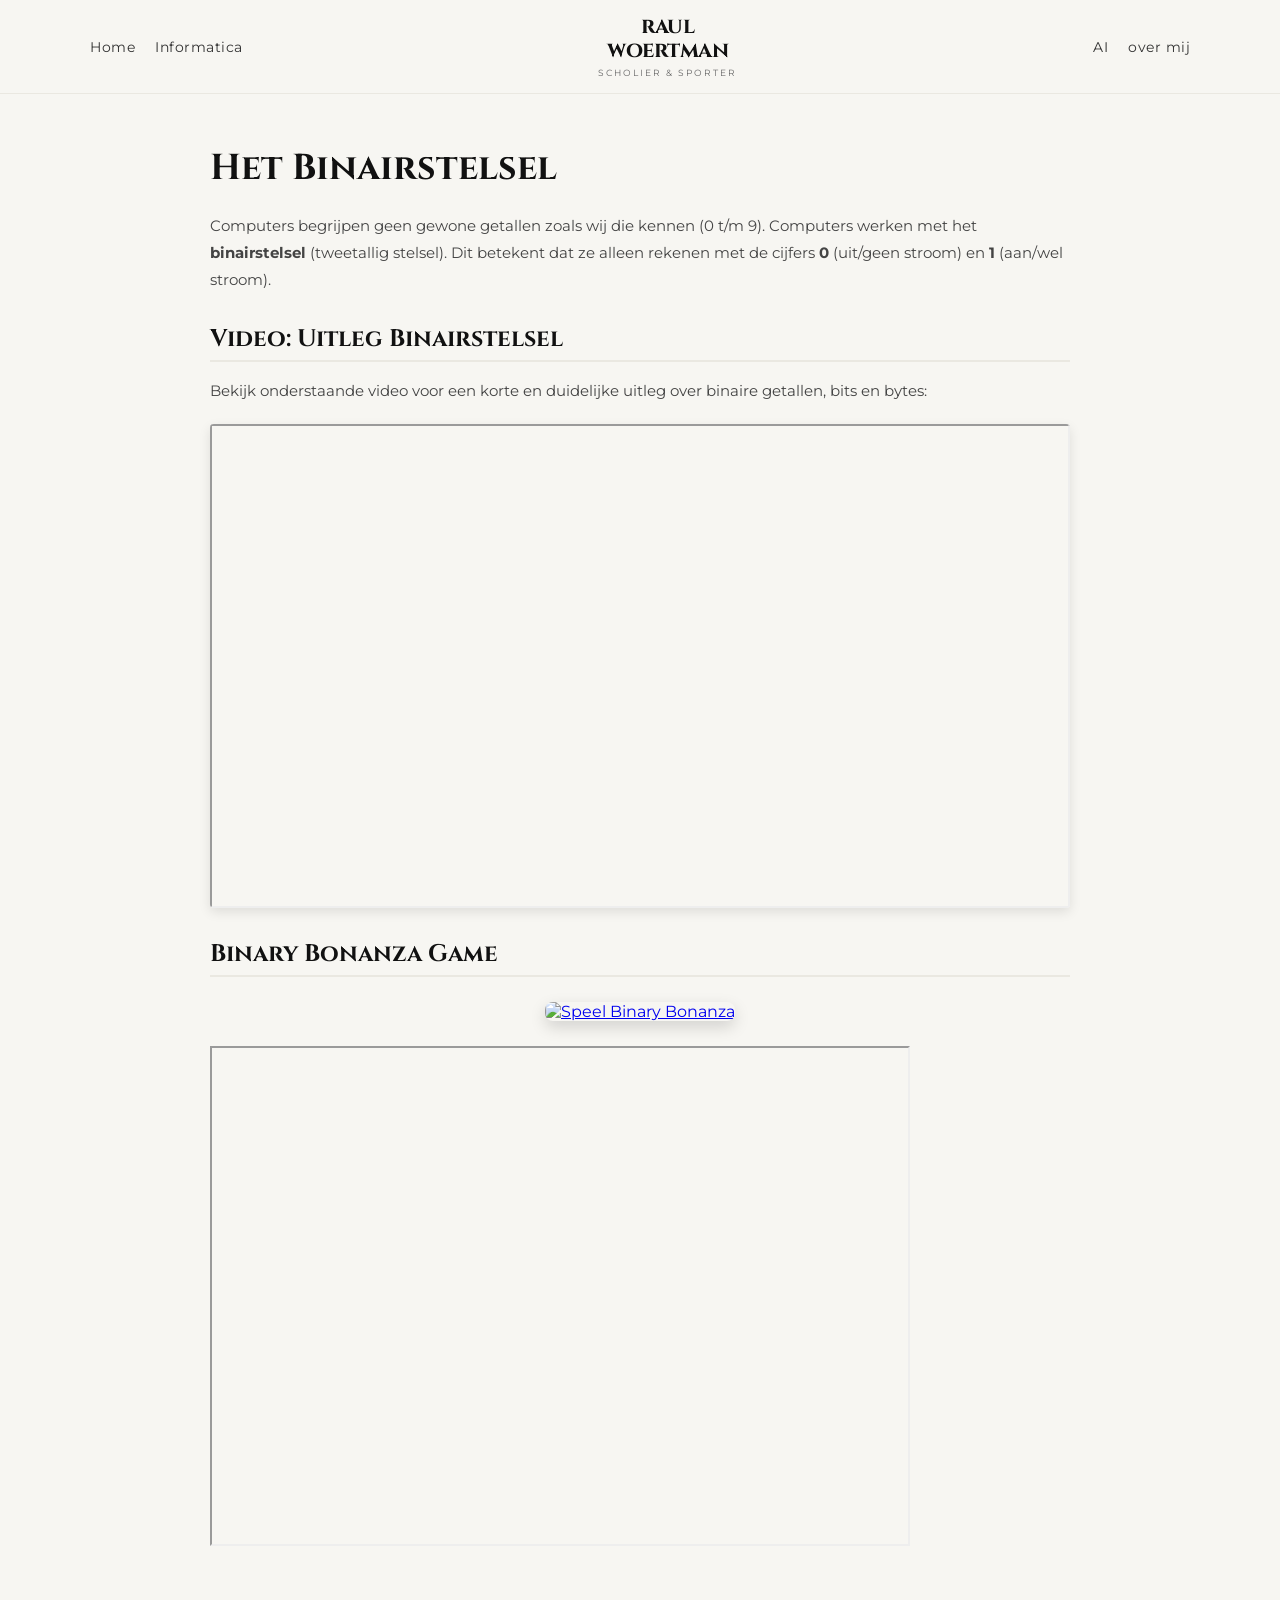
==== Binairstelsel.html @ d77052ee "fd" ====
<!DOCTYPE html>
<html lang="nl">

<head>
  <!-- Bepaalt de tekenset voor speciale tekens zoals ë en é -->
  <meta charset="UTF-8">
  <!-- Zorgt ervoor dat de pagina goed schaalt op mobiel en desktop -->
  <meta name="viewport" content="width=device-width, initial-scale=1.0">
  <!-- De titel die bovenin het tabblad van de browser staat -->
  <title>Binairstelsel</title>
  <!-- Koppeling naar het centrale CSS-bestand voor de vormgeving -->
  <link rel="stylesheet" href="Opmaak.css">
</head>

<body>

  <!-- Bovenste balk met het logo en de navigatieknoppen -->
  <header>
    <nav>
      <!-- Linkerzijde van het menu -->
      <ul class="nav-links">
        <li><a href="pagina1.html">Home</a></li>
        <!-- Uitklapmenu (dropdown) voor het vak Informatica -->
        <li class="dropdown">
          <a href="pagina2.html">Informatica</a>
          <div class="dropdown-content">
            <a href="invoer-verwerking-uitvoer.html">Invoer - Verwerking - Uitvoer</a>
            <a href="Binairstelsel.html">Binairstelsel</a>
            <a href="kleurmodellen.html">Kleurmodellen</a>
          </div>
        </li>
      </ul>

      <!-- Centraal logo in het midden van de header -->
      <a href="pagina1.html" class="logo">
        <h1>raul<br>woertman</h1>
        <span>scholier & sporter</span>
      </a>

      <!-- Rechterzijde van het menu -->
      <ul class="nav-links">
        <li><a href="pagina3.html">AI</a></li>
        <li><a href="over-mij.html">over mij</a></li>
      </ul>
    </nav>
  </header>

  <!-- Hoofdinhoud van de pagina Binairstelsel -->
  <main class="main-content">
    <!-- Hoofdtitel van het artikel -->
    <h1>Het Binairstelsel</h1>

    <!-- Uitlegtekst over hoe computers met 0 en 1 werken -->
    <p>
      Computers begrijpen geen gewone getallen zoals wij die kennen (0 t/m 9). Computers werken met het <strong>binairstelsel</strong> (tweetallig stelsel).
      Dit betekent dat ze alleen rekenen met de cijfers <strong>0</strong> (uit/geen stroom) en <strong>1</strong> (aan/wel stroom).
    </p>

    <!-- Sectie met de uitlegvideo -->
    <h2>Video: Uitleg Binairstelsel</h2>
    <p>Bekijk onderstaande video voor een korte en duidelijke uitleg over binaire getallen, bits en bytes:</p>

    <!-- Video container om de YouTube video responsive te tonen op de pagina -->
    <div class="video-container">
      <iframe 
        src="https://www.youtube.com/embed/OpaB2SaNIyA" 
        title="Wat zijn binaire getallen?" 
        allowfullscreen>
      </iframe>
    </div>

    <!-- Subkop voor de minigame -->
    <h2>Binary Bonanza Game</h2>

    <!-- Klikbare afbeelding die naar de externe game leidt op een nieuw tabblad -->
    <div class="game-link-container">
      <a href="https://games.penjee.com/binary-bonanza/" target="_blank">
        <img src="https://games.penjee.com/binary-bonanza/thumb.png" alt="Speel Binary Bonanza" class="game-banner">
      </a>
    </div>

    <!-- Iframe laadt de game rechtstreeks op jouw eigen website -->
    <iframe
      src="https://games.penjee.com/binary-bonanza/game.php"
      width="700"
      height="500"
      scrolling="no">
    </iframe>
  </main>

</body>

</html>
---- Opmaak.css ----
/* ========================================== */
/* 1. LETTERTYPEN EN BASISINSTELLINGEN       */
/* ========================================== */
/* Haalt de elegante Google-lettertypen 'Cinzel' en 'Montserrat' op */
@import url('https://fonts.googleapis.com/css2?family=Cinzel:wght@400;600;700&family=Montserrat:wght@300;400;600&display=swap');

/* Reset marges en opvullingen voor een strakke, consistente basis */
* {
  box-sizing: border-box;
  margin: 0;
  padding: 0;
}

/* Stijl voor de gehele pagina */
body {
  font-family: 'Montserrat', sans-serif;
  background-color: #f7f6f2; /* Lichte beige/grijze achtergrondkleur */
  color: #333333; /* Donkergrijze tekst voor een zachte leesbaarheid */
}

/* ========================================== */
/* 2. BOVENBALK & NAVIGATIE                   */
/* ========================================== */
/* De container van de bovenste menubalk */
header {
  background-color: #f7f6f2;
  padding: 15px 40px;
  border-bottom: 1px solid #eae8e1; /* Subtiel horizontaal scheidingslijntje */
}

/* Gebruikt Flexbox om het menu links, logo in het midden en menu rechts te verdelen */
nav {
  display: flex;
  justify-content: space-between;
  align-items: center;
  max-width: 1100px;
  margin: 0 auto;
}

/* Stijl voor de menulijstjes (links en rechts) */
.nav-links {
  display: flex;
  list-style: none; /* Verwijdert de standaard opsommingstekens */
  gap: 20px;
  align-items: center;
}

/* Stijl voor alle navigatielinks */
.nav-links a {
  text-decoration: none; /* Verwijdert onderstreping */
  color: #333333;
  font-size: 14px;
  font-weight: 400;
  letter-spacing: 0.5px;
  transition: color 0.2s ease;
}

/* Kleurverandering als je met de muis over een menulink zweeft */
.nav-links a:hover {
  color: #3f4acb; /* Accentblauw */
}

/* Stijl van het centrale logo */
.logo {
  text-align: center;
  font-family: 'Cinzel', serif;
  text-decoration: none;
  color: #111111;
}

.logo h1 {
  font-size: 22px;
  font-weight: 700;
  line-height: 1.1;
  letter-spacing: -0.5px;
  text-transform: lowercase;
}

.logo span {
  display: block;
  font-size: 9px;
  text-transform: uppercase;
  letter-spacing: 2px;
  margin-top: 4px;
  font-family: 'Montserrat', sans-serif;
  color: #666666;
}

/* Dropdown Menu (Informatica subpagina's) */
.dropdown {
  position: relative;
  display: inline-block;
}

/* Verborgen zwevend blok voor de dropdown-links */
.dropdown-content {
  display: none; /* Standaard onzichtbaar */
  position: absolute;
  top: 100%;
  left: 0;
  background-color: #ffffff;
  min-width: 180px;
  box-shadow: 0px 8px 16px rgba(0,0,0,0.1); /* Zachte schaduw */
  padding: 10px 0;
  z-index: 100;
  border-radius: 4px;
}

/* Stijl van de individuele dropdown-knoppen */
.dropdown-content a {
  display: block;
  padding: 8px 16px;
  font-size: 13px;
}

/* Maakt het dropdown-menu zichtbaar zodra je met de muis over 'Informatica' zweeft */
.dropdown:hover .dropdown-content {
  display: block;
}

/* ========================================== */
/* 3. HERO BANNER (DONKERE SECTIE OP HOME)    */
/* ========================================== */
.hero {
  background-color: #111111; /* Zwarte achtergrond */
  color: #ffffff;
  padding: 60px 20px;
  display: flex;
  justify-content: center;
  align-items: center;
  min-height: 480px;
}

.hero-container {
  display: flex;
  max-width: 1000px;
  width: 100%;
  gap: 50px;
  align-items: center;
}

.hero-image {
  flex: 1;
  display: flex;
  justify-content: center;
}

/* Maakt de pasfoto op de homepagina responsive en netjes opgemaakt */
.hero-image img {
  width: 100%;
  max-width: 380px;
  height: auto;
  border-radius: 2px;
  object-fit: cover;
}

.hero-content {
  flex: 1;
}

.hero-title {
  font-family: 'Cinzel', serif;
  font-size: 46px;
  text-transform: uppercase;
  margin-bottom: 25px;
  line-height: 1.1;
  font-weight: 400;
  letter-spacing: 2px;
}

.hero-text {
  font-size: 15px;
  line-height: 1.8;
  color: #dddddd;
  margin-bottom: 30px;
  font-weight: 300;
}

/* Blauwe actieknop 'Lees verder' */
.btn-primary {
  display: inline-block;
  background-color: #3f4acb;
  color: #ffffff;
  padding: 14px 32px;
  text-decoration: none;
  font-size: 12px;
  font-weight: 600;
  letter-spacing: 1.5px;
  text-transform: uppercase;
  border: none;
  transition: background-color 0.2s ease;
}

.btn-primary:hover {
  background-color: #2f39a3; /* Iets donkerder blauw bij zweven */
}

/* ========================================== */
/* 4. HOOFDINHOUD (MAIN CONTENT)              */
/* ========================================== */
/* Bepaalt de breedte en centrering van de tekst op alle gewone pagina's */
.main-content {
  max-width: 900px;
  margin: 50px auto;
  padding: 0 20px;
}

.main-content h1 {
  font-family: 'Cinzel', serif;
  font-size: 36px;
  margin-bottom: 20px;
  color: #111111;
}

.main-content h2 {
  font-family: 'Cinzel', serif;
  font-size: 24px;
  margin-top: 30px;
  margin-bottom: 15px;
  color: #111111;
  border-bottom: 2px solid #eae8e1; /* Onderstreep-stijl voor subkoppen */
  padding-bottom: 5px;
}

.main-content p {
  line-height: 1.8;
  margin-bottom: 15px;
  font-size: 15px;
  color: #444444;
}

.main-content ul {
  margin-left: 20px;
  margin-bottom: 25px;
  line-height: 1.8;
}

/* Video Responsive Container (Zorgt dat YouTube-video's goed meeschalen op mobiel) */
.video-container {
  position: relative;
  padding-bottom: 56.25%; /* 16:9 verhouding */
  height: 0;
  overflow: hidden;
  max-width: 100%;
  margin: 20px 0;
  box-shadow: 0 4px 12px rgba(0,0,0,0.1);
  border-radius: 4px;
}

.video-container iframe {
  position: absolute;
  top: 0;
  left: 0;
  width: 100%;
  height: 100%;
}

/* Container voor de klikbare Binary Bonanza afbeelding */
.game-link-container {
  text-align: center;
  margin: 25px 0;
}

/* Stijl van de game-afbeelding banner met zweef-effect */
.game-banner {
  max-width: 100%;
  width: 500px;
  border-radius: 8px;
  box-shadow: 0 6px 16px rgba(0,0,0,0.15);
  transition: transform 0.2s ease, box-shadow 0.2s ease;
}

.game-banner:hover {
  transform: scale(1.02); /* Maakt het plaatje heel klein beetje groter bij zweven */
  box-shadow: 0 8px 20px rgba(0,0,0,0.25);
}

/* Kleurmodellen Kaarten naast elkaar (RGB & CMYK) */
.color-cards {
  display: flex;
  gap: 20px;
  margin: 20px 0;
}

.color-card {
  flex: 1;
  background: #ffffff;
  padding: 20px;
  border-radius: 6px;
  box-shadow: 0 2px 8px rgba(0,0,0,0.05);
  border-top: 4px solid #3f4acb; /* Blauwe rand bovenaan de kaart */
}

.color-card h3 {
  margin-bottom: 10px;
}
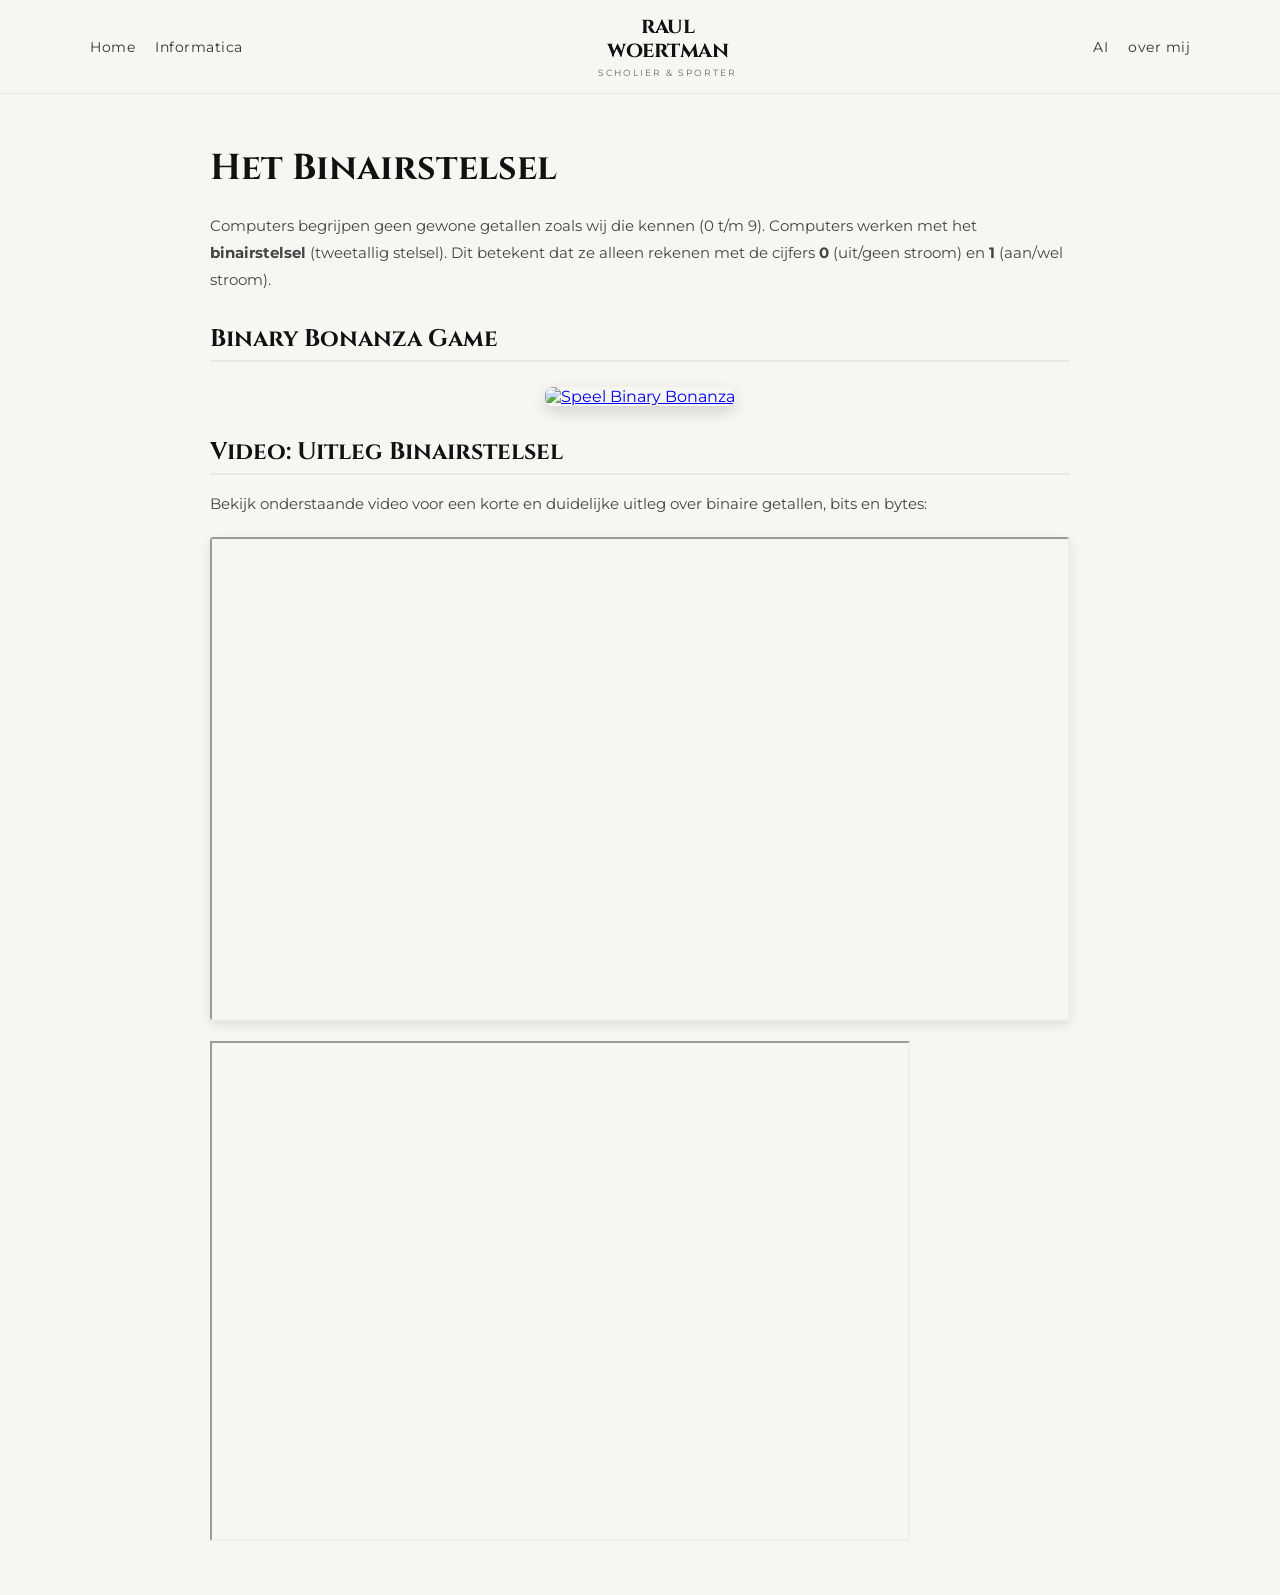
==== commit 30573cb4: "hn" ====
--- a/Binairstelsel.html
+++ b/Binairstelsel.html
@@ -56,7 +56,18 @@
       Dit betekent dat ze alleen rekenen met de cijfers <strong>0</strong> (uit/geen stroom) en <strong>1</strong> (aan/wel stroom).
     </p>
 
-    <!-- Sectie met de uitlegvideo -->
+    
+    <!-- Subkop voor de minigame -->
+    <h2>Binary Bonanza Game</h2>
+
+    <!-- Klikbare afbeelding die naar de externe game leidt op een nieuw tabblad -->
+    <div class="game-link-container">
+      <a href="https://games.penjee.com/binary-bonanza/" target="_blank">
+        <img src="https://games.penjee.com/binary-bonanza/thumb.png" alt="Speel Binary Bonanza" class="game-banner">
+      </a>
+    </div>
+
+<!-- Sectie met de uitlegvideo -->
     <h2>Video: Uitleg Binairstelsel</h2>
     <p>Bekijk onderstaande video voor een korte en duidelijke uitleg over binaire getallen, bits en bytes:</p>
 
@@ -68,17 +79,6 @@
         allowfullscreen>
       </iframe>
     </div>
-
-    <!-- Subkop voor de minigame -->
-    <h2>Binary Bonanza Game</h2>
-
-    <!-- Klikbare afbeelding die naar de externe game leidt op een nieuw tabblad -->
-    <div class="game-link-container">
-      <a href="https://games.penjee.com/binary-bonanza/" target="_blank">
-        <img src="https://games.penjee.com/binary-bonanza/thumb.png" alt="Speel Binary Bonanza" class="game-banner">
-      </a>
-    </div>
-
     <!-- Iframe laadt de game rechtstreeks op jouw eigen website -->
     <iframe
       src="https://games.penjee.com/binary-bonanza/game.php"
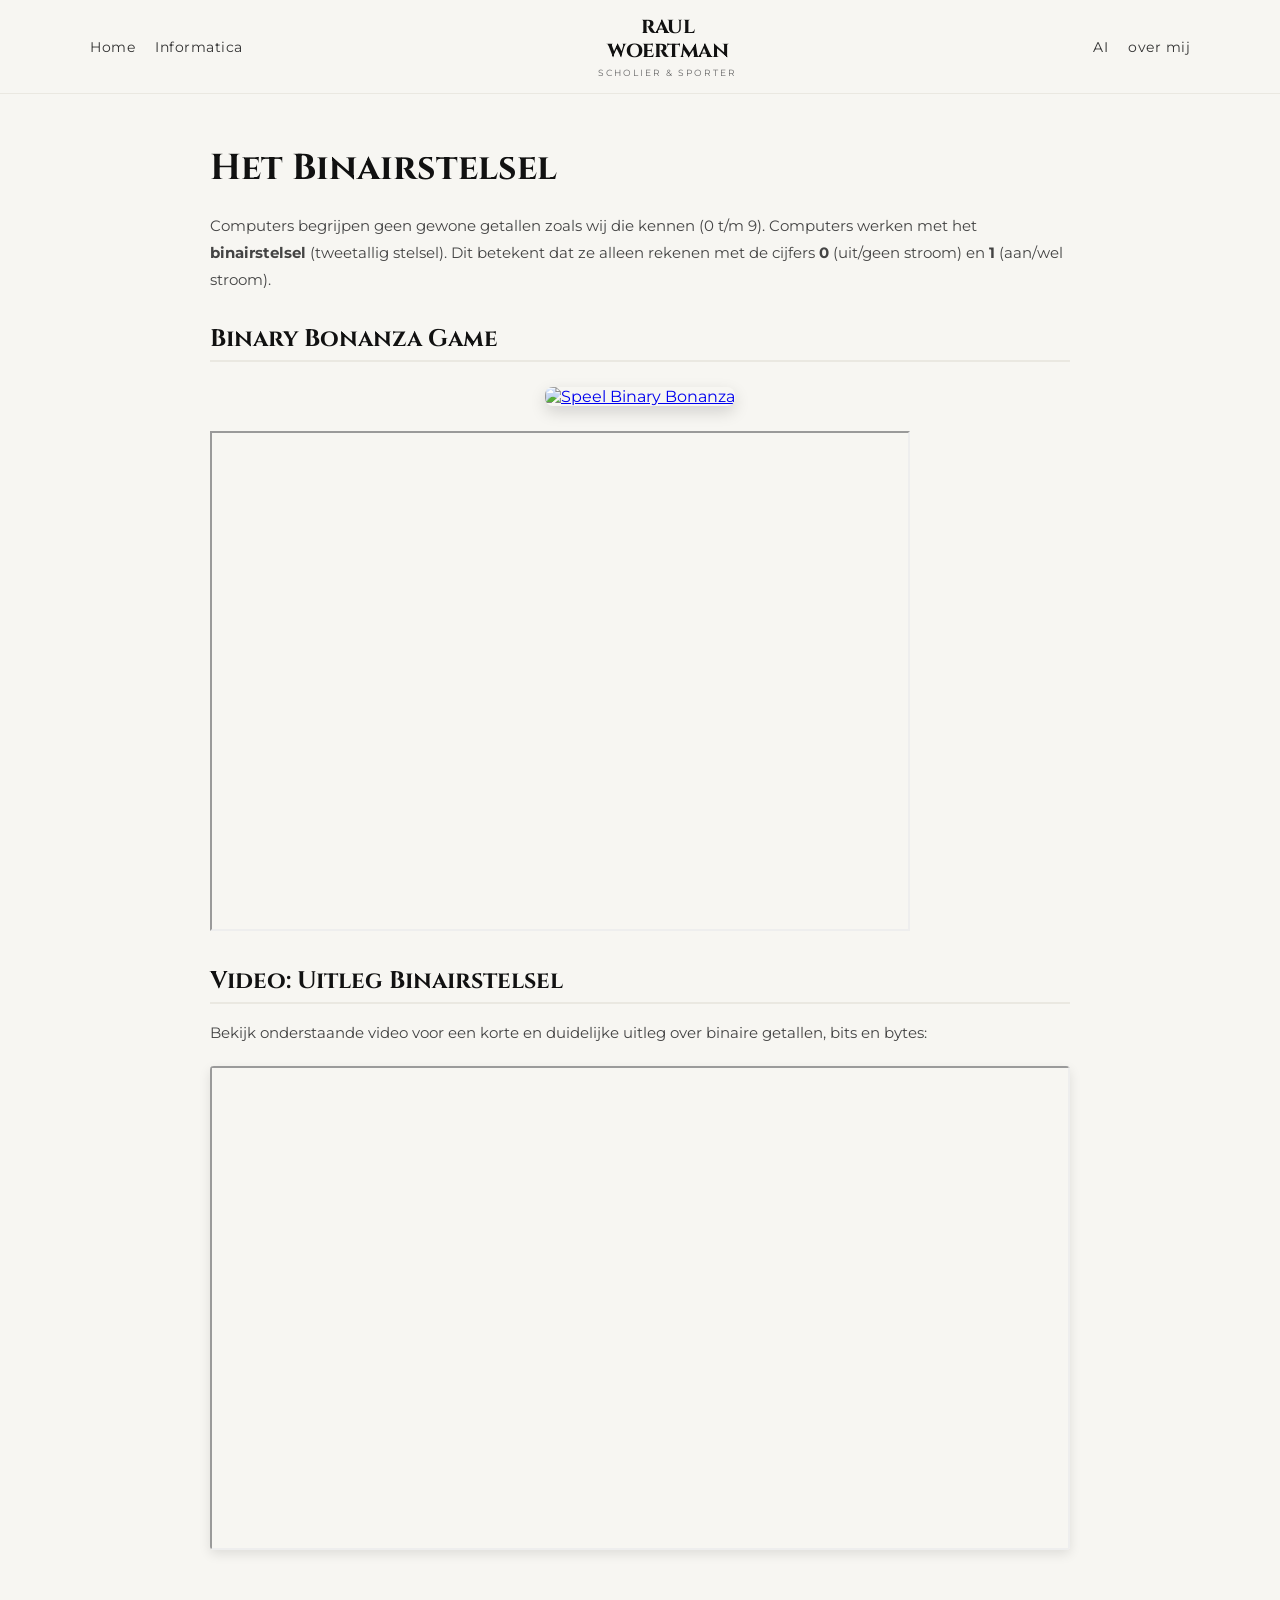
==== commit f34e8858: "d" ====
--- a/Binairstelsel.html
+++ b/Binairstelsel.html
@@ -66,7 +66,13 @@
         <img src="https://games.penjee.com/binary-bonanza/thumb.png" alt="Speel Binary Bonanza" class="game-banner">
       </a>
     </div>
-
+  <!-- Iframe laadt de game rechtstreeks op jouw eigen website -->
+    <iframe
+      src="https://games.penjee.com/binary-bonanza/game.php"
+      width="700"
+      height="500"
+      scrolling="no">
+    </iframe>
 <!-- Sectie met de uitlegvideo -->
     <h2>Video: Uitleg Binairstelsel</h2>
     <p>Bekijk onderstaande video voor een korte en duidelijke uitleg over binaire getallen, bits en bytes:</p>
@@ -79,13 +85,7 @@
         allowfullscreen>
       </iframe>
     </div>
-    <!-- Iframe laadt de game rechtstreeks op jouw eigen website -->
-    <iframe
-      src="https://games.penjee.com/binary-bonanza/game.php"
-      width="700"
-      height="500"
-      scrolling="no">
-    </iframe>
+  
   </main>
 
 </body>
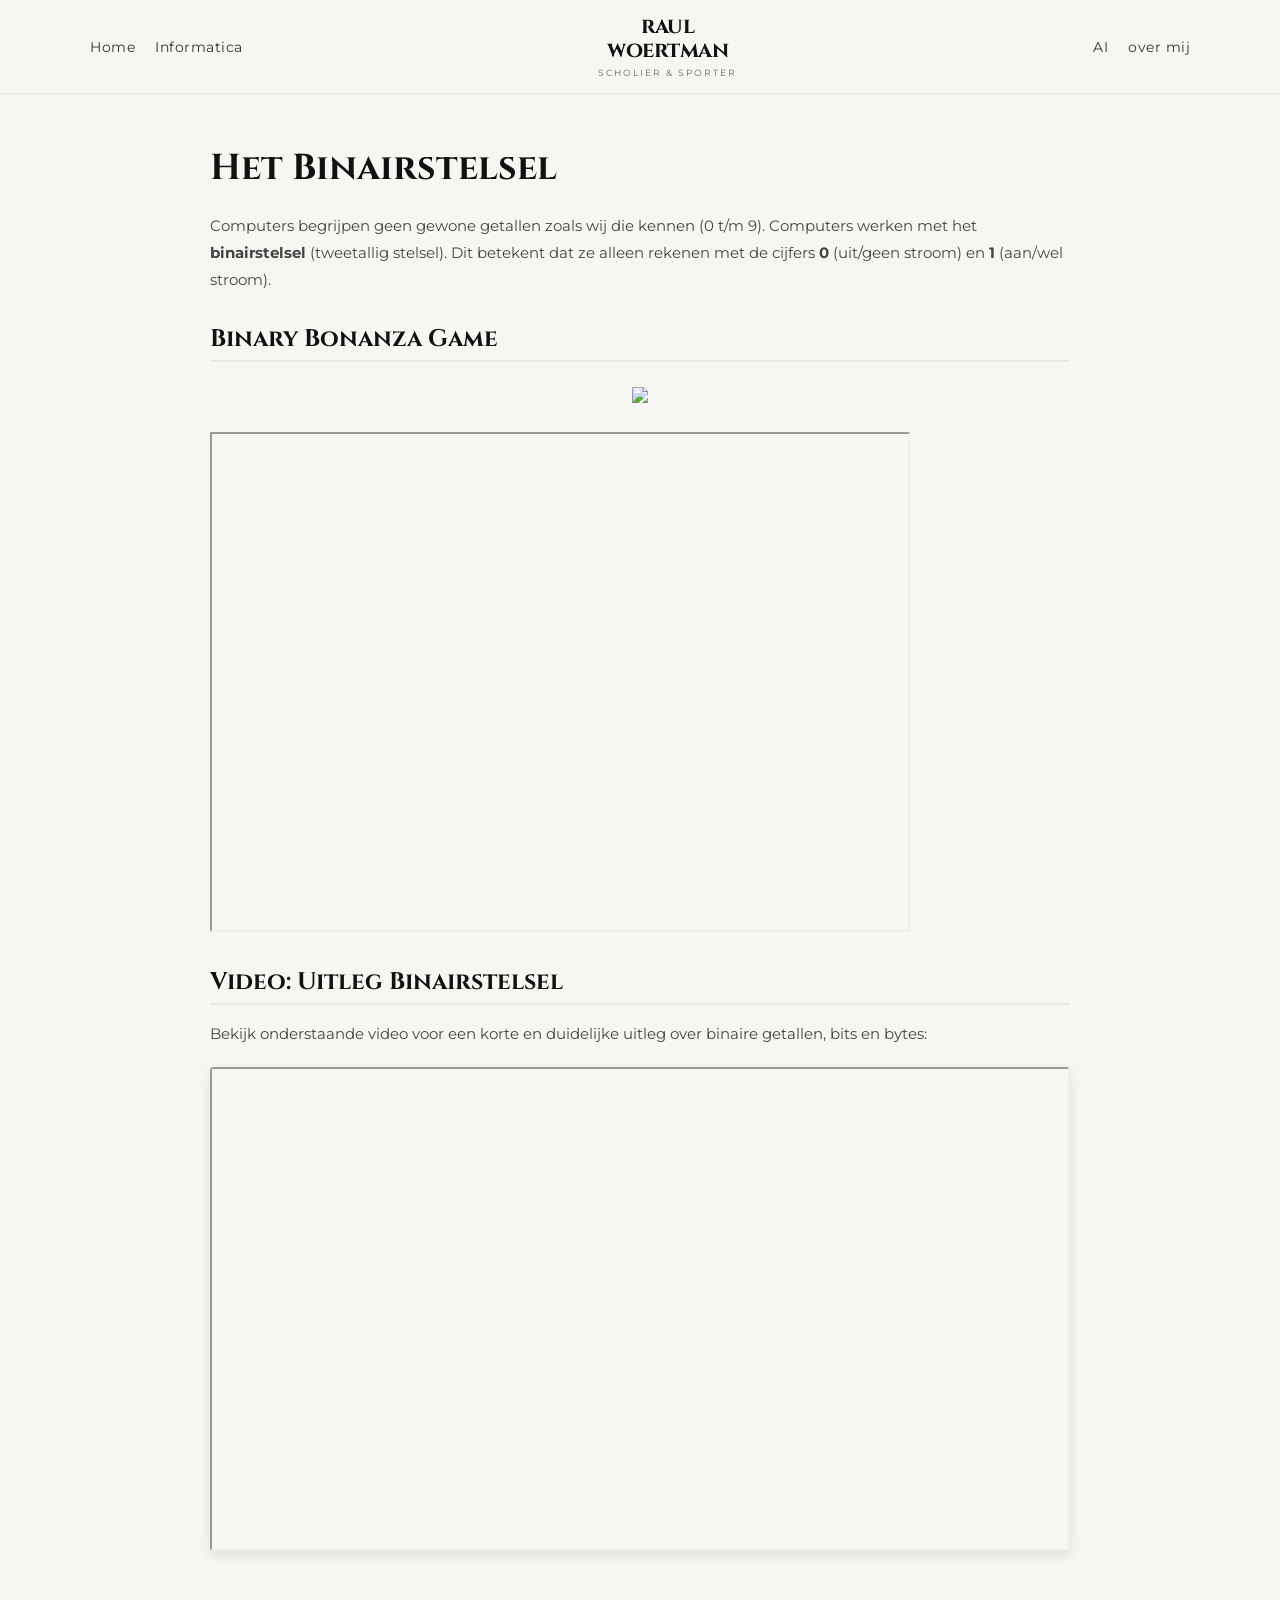
==== commit 8c8633c6: "d" ====
--- a/Binairstelsel.html
+++ b/Binairstelsel.html
@@ -63,7 +63,7 @@
     <!-- Klikbare afbeelding die naar de externe game leidt op een nieuw tabblad -->
     <div class="game-link-container">
       <a href="https://games.penjee.com/binary-bonanza/" target="_blank">
-        <img src="https://games.penjee.com/binary-bonanza/thumb.png" alt="Speel Binary Bonanza" class="game-banner">
+        <img src="https://games.penjee.com/binary-bonanza/thumb.png">
       </a>
     </div>
   <!-- Iframe laadt de game rechtstreeks op jouw eigen website -->
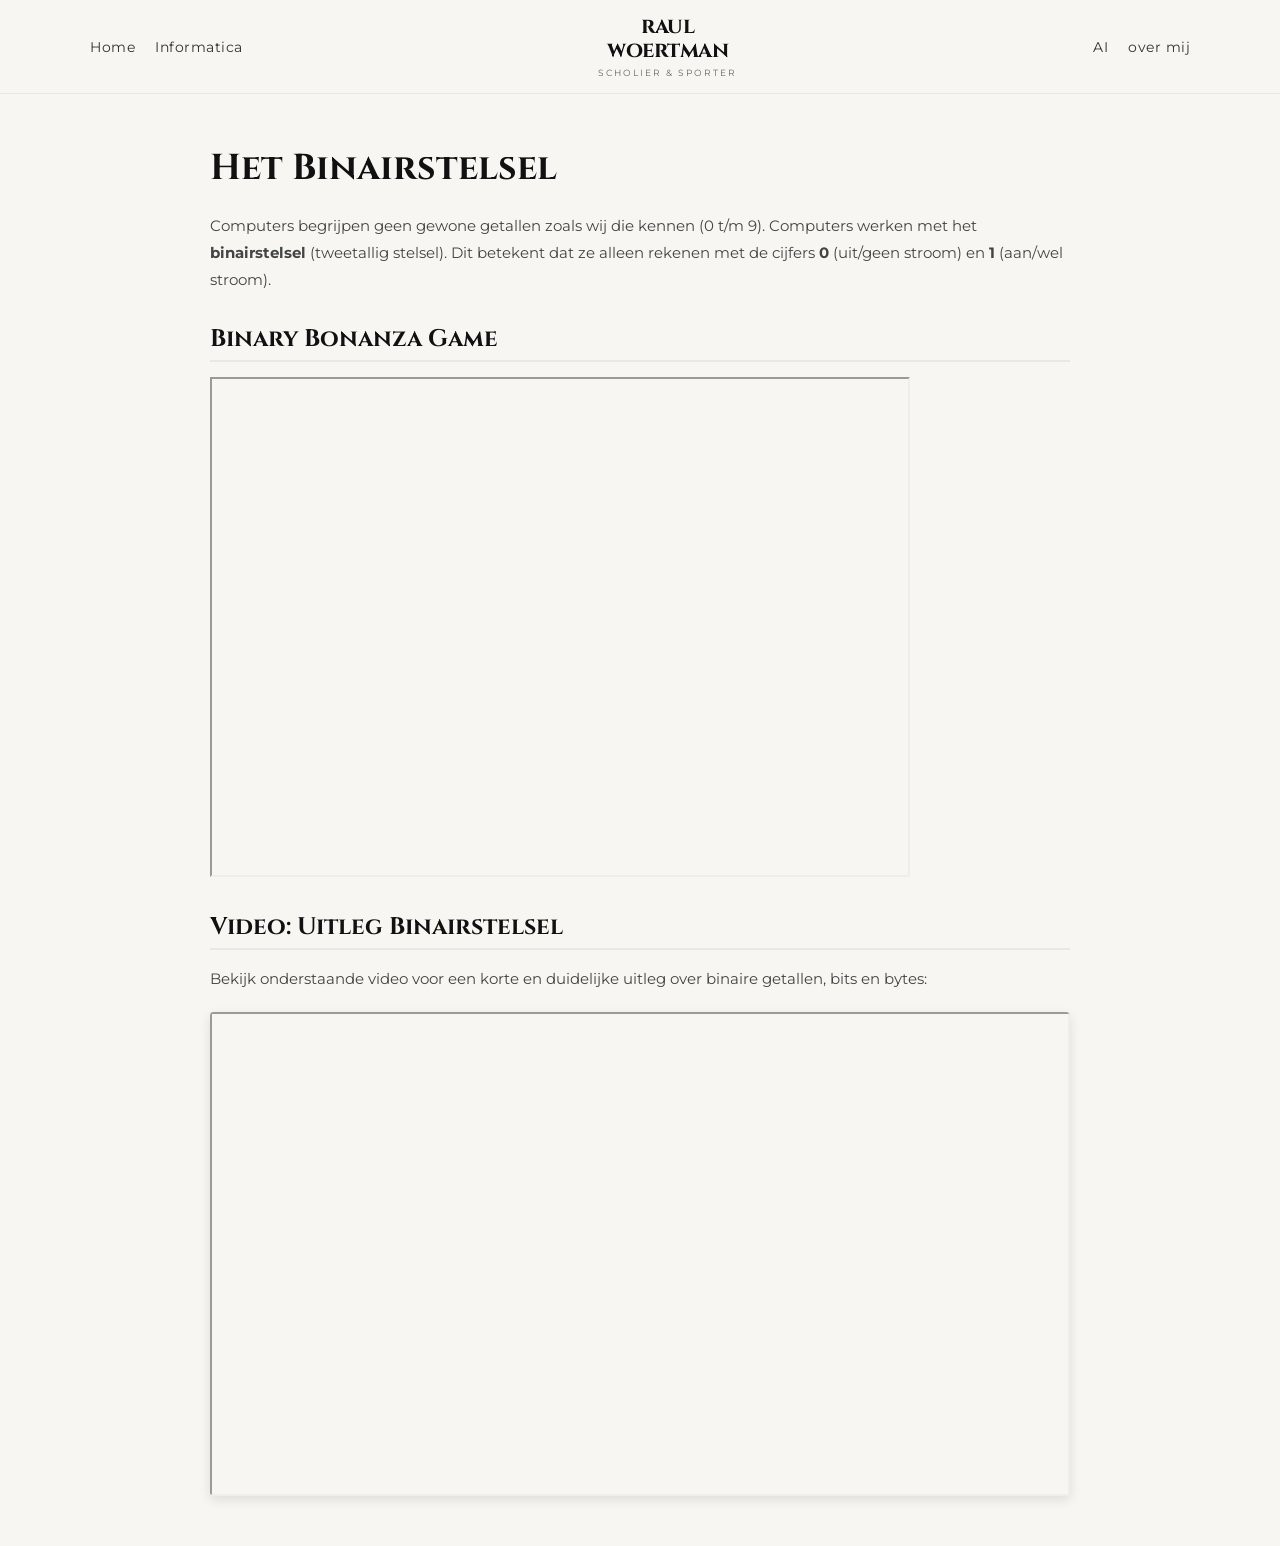
==== commit f450737d: "s" ====
--- a/Binairstelsel.html
+++ b/Binairstelsel.html
@@ -59,13 +59,6 @@
     
     <!-- Subkop voor de minigame -->
     <h2>Binary Bonanza Game</h2>
-
-    <!-- Klikbare afbeelding die naar de externe game leidt op een nieuw tabblad -->
-    <div class="game-link-container">
-      <a href="https://games.penjee.com/binary-bonanza/" target="_blank">
-        <img src="https://games.penjee.com/binary-bonanza/thumb.png">
-      </a>
-    </div>
   <!-- Iframe laadt de game rechtstreeks op jouw eigen website -->
     <iframe
       src="https://games.penjee.com/binary-bonanza/game.php"
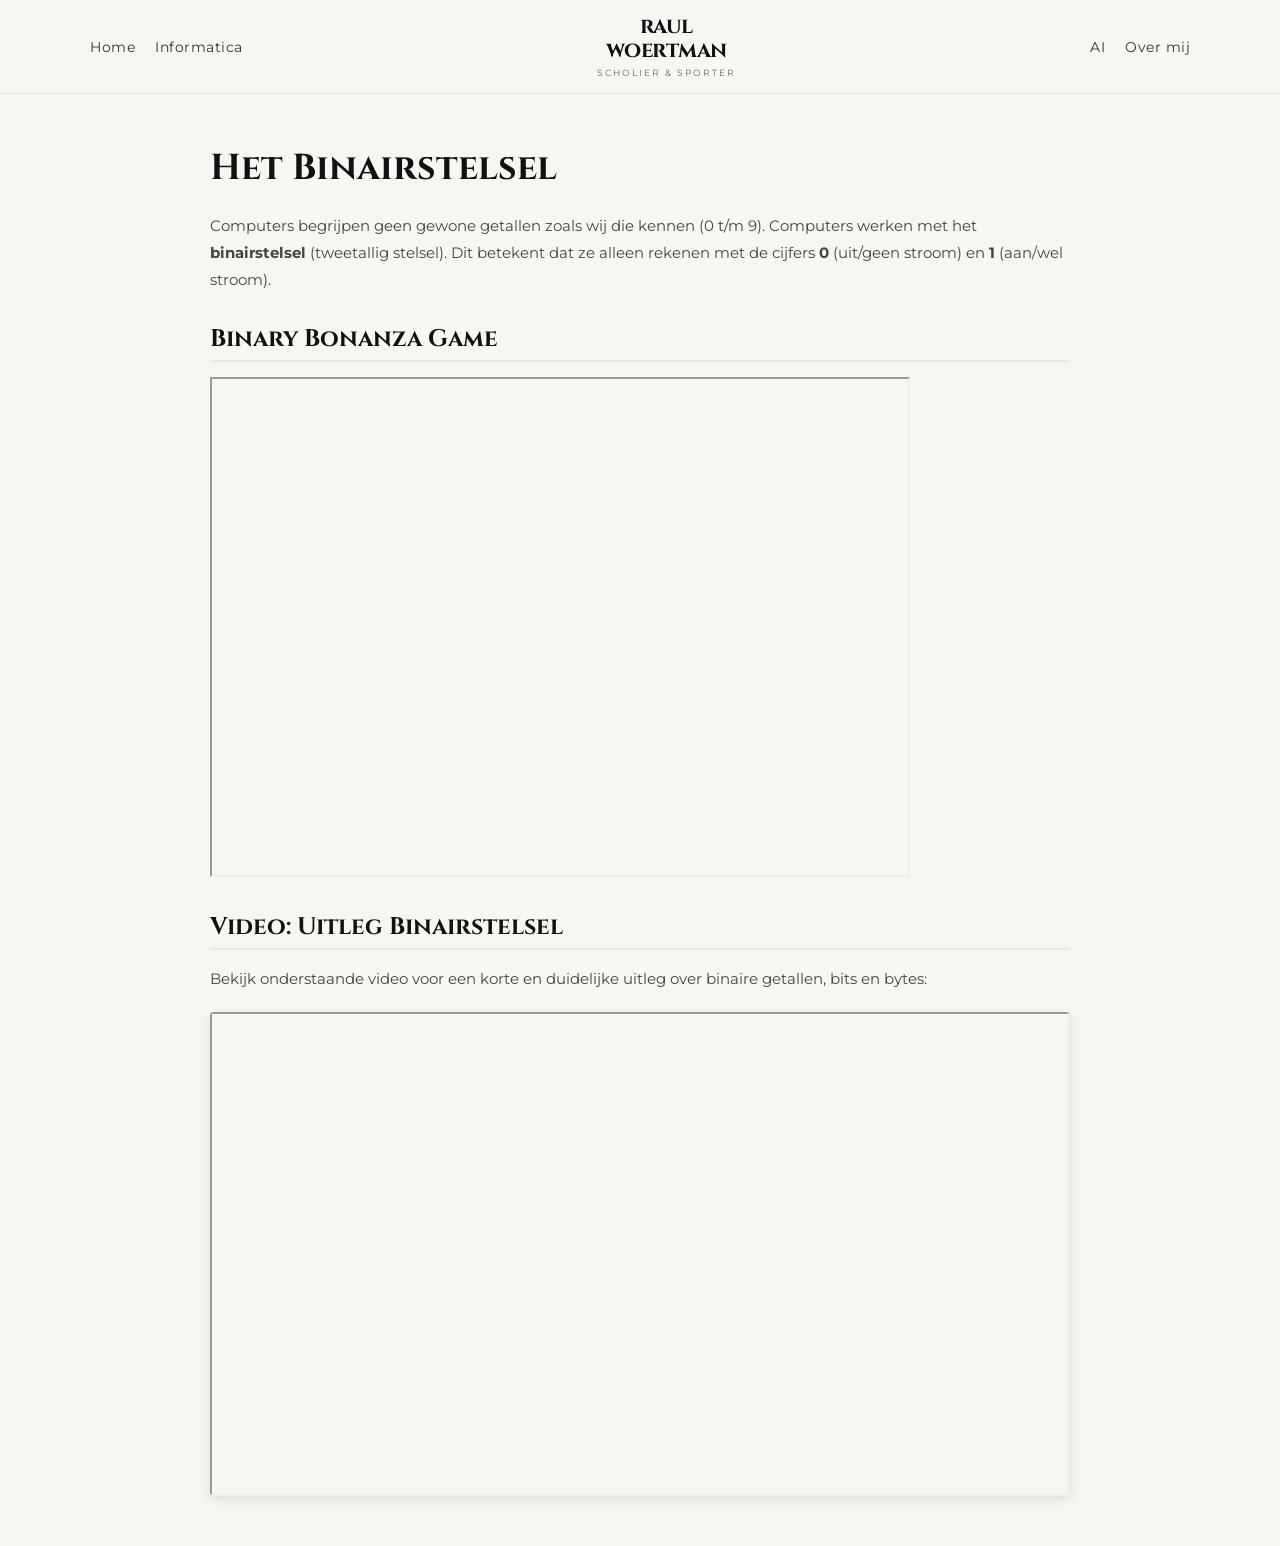
==== commit ac737f34: "Over mij" ====
--- a/Binairstelsel.html
+++ b/Binairstelsel.html
@@ -40,7 +40,7 @@
       <!-- Rechterzijde van het menu -->
       <ul class="nav-links">
         <li><a href="pagina3.html">AI</a></li>
-        <li><a href="over-mij.html">over mij</a></li>
+        <li><a href="over-mij.html">Over mij</a></li>
       </ul>
     </nav>
   </header>
